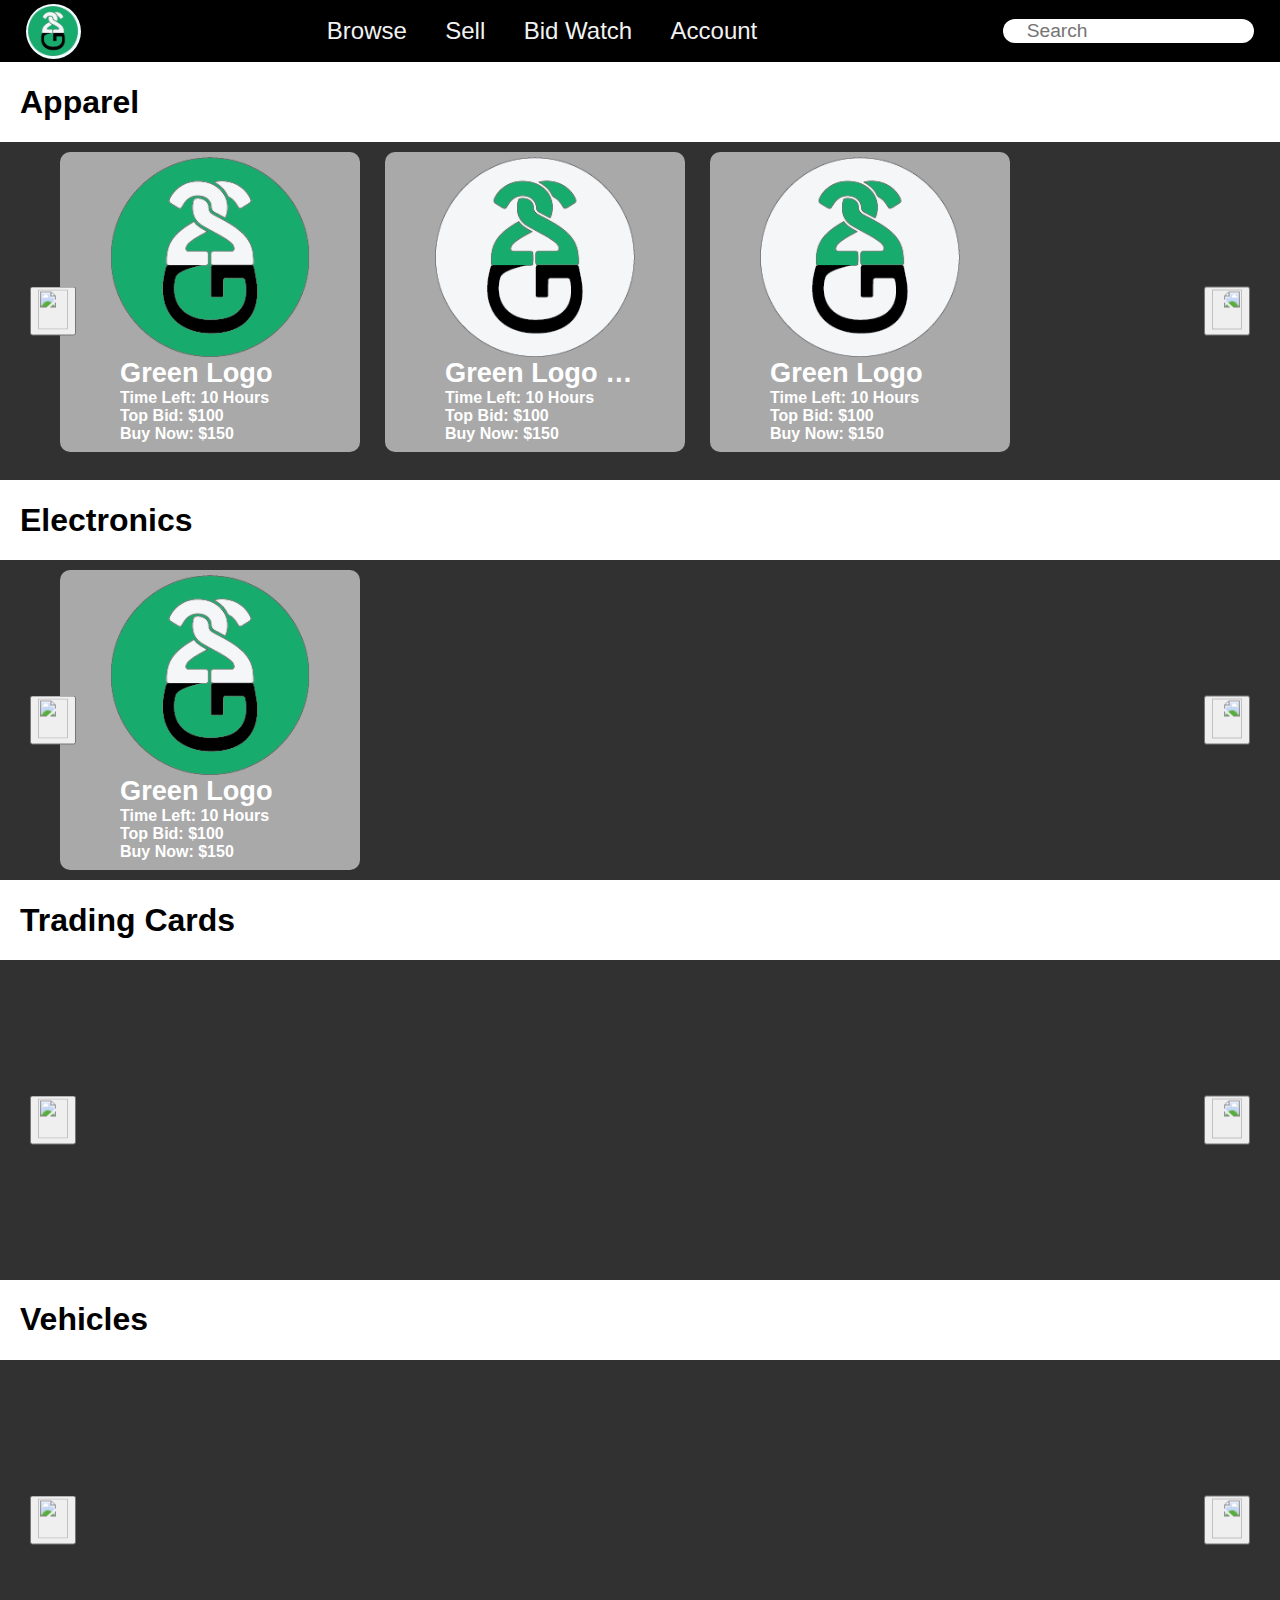
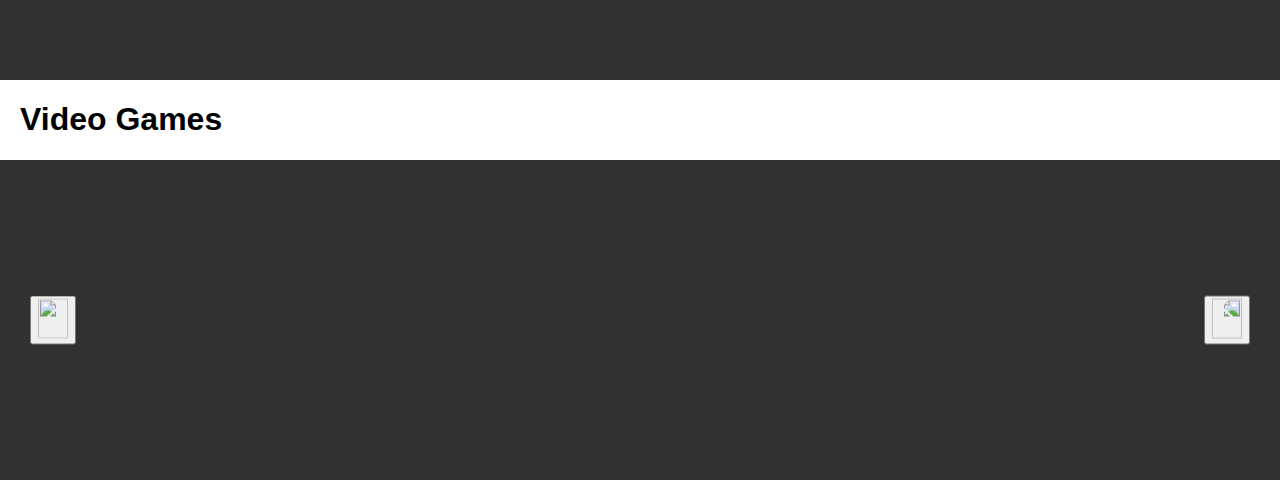
==== Index.html @ 7aaed66f "yay nav bar" ====
<!DOCTYPE html>
<html lang="en">
<head>
    <meta charset="UTF-8">
    <meta http-equiv="X-UA-Compatible" content="IE=edge">
    <meta name="viewport" content="width=device-width, initial-scale=1.0">
    <title>22G Auction</title>
    <script src = "JavaArray.js"></script>
</head>

<style>
body{
    margin: 0;
    font-family: Arial, Helvetica, sans-serif;
}

.topnav{
    background-color: black;
    display: flex;
    align-items: center;
    height: 3.9em;
    justify-content: space-between;
    width: 100%;
}
.topnav div{
    display: flex;
    justify-content: space-between;
    gap: 3vw;
}

.topnav a{
    color: #f2f2f2;
    text-align: center;
    text-decoration: none;
    font-size: 1.5em;
}
.topnav a:hover{
    color:silver;
    cursor: pointer;
}

.topnav button{
    color: #f2f2f2;
    margin-right: 3%;
} 

.topnavLogo{
    background-color:azure;
    border-radius: 50%;
    display:flex;
    margin-left: 2%;
    padding: 0.2%;
} 

.topnav input[type=text] {
    border: none;
    font-size: 1.2em;
    margin-right: 2%;
    border-radius: 1em;
    text-indent: 2ch;
}

.categories{
    overflow: hidden;
    margin-top: 5%;
}

.categories h1{
    margin-left: 20px;
}

.scroll-images {
    width: 100%;
    height: 320px;
    display: flex;
    flex-wrap: nowrap;
    overflow: hidden;
    scroll-behavior: smooth;
    gap: 25px

}

.product{
    width: 300px;
    height: 300px;
    margin-top: 10px;
    margin-bottom: 10px; 
    color: white;
    display: flex;
    background-color: darkgray;
    border-radius: 10px;
}
.product :hover{
    background-color:silver;
    border-radius: 10px;
}

.product-img{
    width: 300px;
    height: 200px;
    object-fit:contain;
    display: flex;
    margin-top: 5px;
}

.product b{
    font-size: 1.7em;
    font-weight: 700;
    white-space: nowrap;
    overflow: hidden;
    justify-content: center;
    margin-left: 60px;
    text-overflow: ellipsis;
    display:block;
    width:200px;
}

.product text{
    font-size: 1em;
    font-weight: 700;
    white-space: nowrap;
    overflow: hidden;
    margin-left: 60px;
}


.product a{
    text-decoration: none;
    color: white;
}

.cover {
    padding: 0px 30px;
    position: relative;
    background-color:rgb(49, 49, 49);
}

.left {
    position: absolute;
    left: 0;
    top: 50%;
    transform: translateY(-50%);
}
.right {
    position: absolute;
    right: 0;
    top: 50%;
    transform: translateY(-50%) rotateY(180deg);
}
</style>

<script>
    function leftScroll() {
      const left = document.querySelector(".scroll-images");
      left.scrollBy(-930, 0);
    }

    function rightScroll() {
      const right = document.querySelector(".scroll-images");
      right.scrollBy(930, 0);
    }

    function makeProduct(image, name, time, topBid, buy, productPage, idScroll){
        var element = document.getElementById(idScroll);

        element.innerHTML += `
        <div class="product">
            <a href= ${productPage}>
                <img class="product-img" src=${image} alt="image"/>
                <div class="product-text">
                    <b>${name}<br></b>
                    <text>Time Left: ${time}<br></text>
                    <text>Top Bid: $${topBid}<br></text>
                    <text>Buy Now: $${buy}</text>
                </div>
            </a>
        </div>
        `    
    }
</script>

<body>
    <div class="topNavDiv" >
        <nav class="topnav">
            <text class="topnavLogo"><img src = "Images/Logo_green.png" height = 50px width = 50px></text>
            <div>
                <a href=Browse.html>Browse</a>
                <a href="#Sell">Sell</a>
                <a href="#Bid Watch" style="white-space: nowrap;">Bid Watch</a>
                <a href="#Account">Account</a>
            </div>
            <input type="text" placeholder="Search">
        </nav>
    </div>

    <items class="categories">
        <h1>Apparel</h1>
            <div class="cover">
                <div class="cover">
                    <button class="left" onclick="leftScroll()"><img src = "Images/Left_arrow.png" height=40px width= 30px></button>
                    <div class="scroll-images" id = "Apparel"></div>
                    <img src = >
                    <button class="right" onclick="rightScroll()"><img src = "Images/Left_arrow.png" height=40px width= 30px></button>
                </div>
            </div>
        <h1 class = "category">Electronics</h1>
            <div class="cover">
                <div class="cover">
                    <button class="left" onclick="leftScroll()"><img src = "Images/Left_arrow.png" height=40px width= 30px></button>
                    <div class="scroll-images" id = "Electronics"></div>
                    <button class="right" onclick="rightScroll()"><img src = "Images/Left_arrow.png" height=40px width= 30px></button>
                </div>
            </div>
        <h1 class = "category">Trading Cards</h1>
            <div class="cover">
                <div class="cover">
                    <button class="left" onclick="leftScroll()"><img src = "Images/Left_arrow.png" height=40px width= 30px></button>
                    <div class="scroll-images" id = "Trading Cards"></div>
                    <button class="right" onclick="rightScroll()"><img src = "Images/Left_arrow.png" height=40px width= 30px></button>
                </div>
            </div>
        <h1 class = "category">Vehicles</h1>
            <div class="cover">
                <div class="cover">
                    <button class="left" onclick="leftScroll()"><img src = "Images/Left_arrow.png" height=40px width= 30px></button>
                    <div class="scroll-images" id = "Vehicles"></div>
                    <button class="right" onclick="rightScroll()"><img src = "Images/Left_arrow.png" height=40px width= 30px></button>
                </div>
            </div>
        <h1 class = "category">Video Games</h1>
            <div class="cover">
                <div class="cover">
                    <button class="left" onclick="leftScroll()"><img src = "Images/Left_arrow.png" height=40px width= 30px></button>
                    <div class="scroll-images" id = "Video Games"></div>
                    <button class="right" onclick="rightScroll()"><img src = "Images/Left_arrow.png" height=40px width= 30px></button>
                </div>
            </div>
    </items>
    <script>
        makeProduct(image = "Images/Logo_green.png", name = "Green Logo", time = "10 Hours", topBid = "100", buy = "150", productPage = "Browse.html",idScroll = "Apparel")
        makeProduct(image = "Images/Logo_green.png", name = "Green Logo", time = "10 Hours", topBid = "100", buy = "150", productPage = "Browse.html",idScroll = "Electronics")
        makeProduct(image = "Images/Logo_white.png", name = "Green Logo hi hello there", time = "10 Hours", topBid = "100", buy = "150", productPage = "Browse.html",idScroll = "Apparel")
        makeProduct(image = "Images/Logo_white.png", name = "Green Logo", time = "10 Hours", topBid = "100", buy = "150", productPage = "Browse.html", idScroll = "Apparel")
    </script>
</body>
</html>
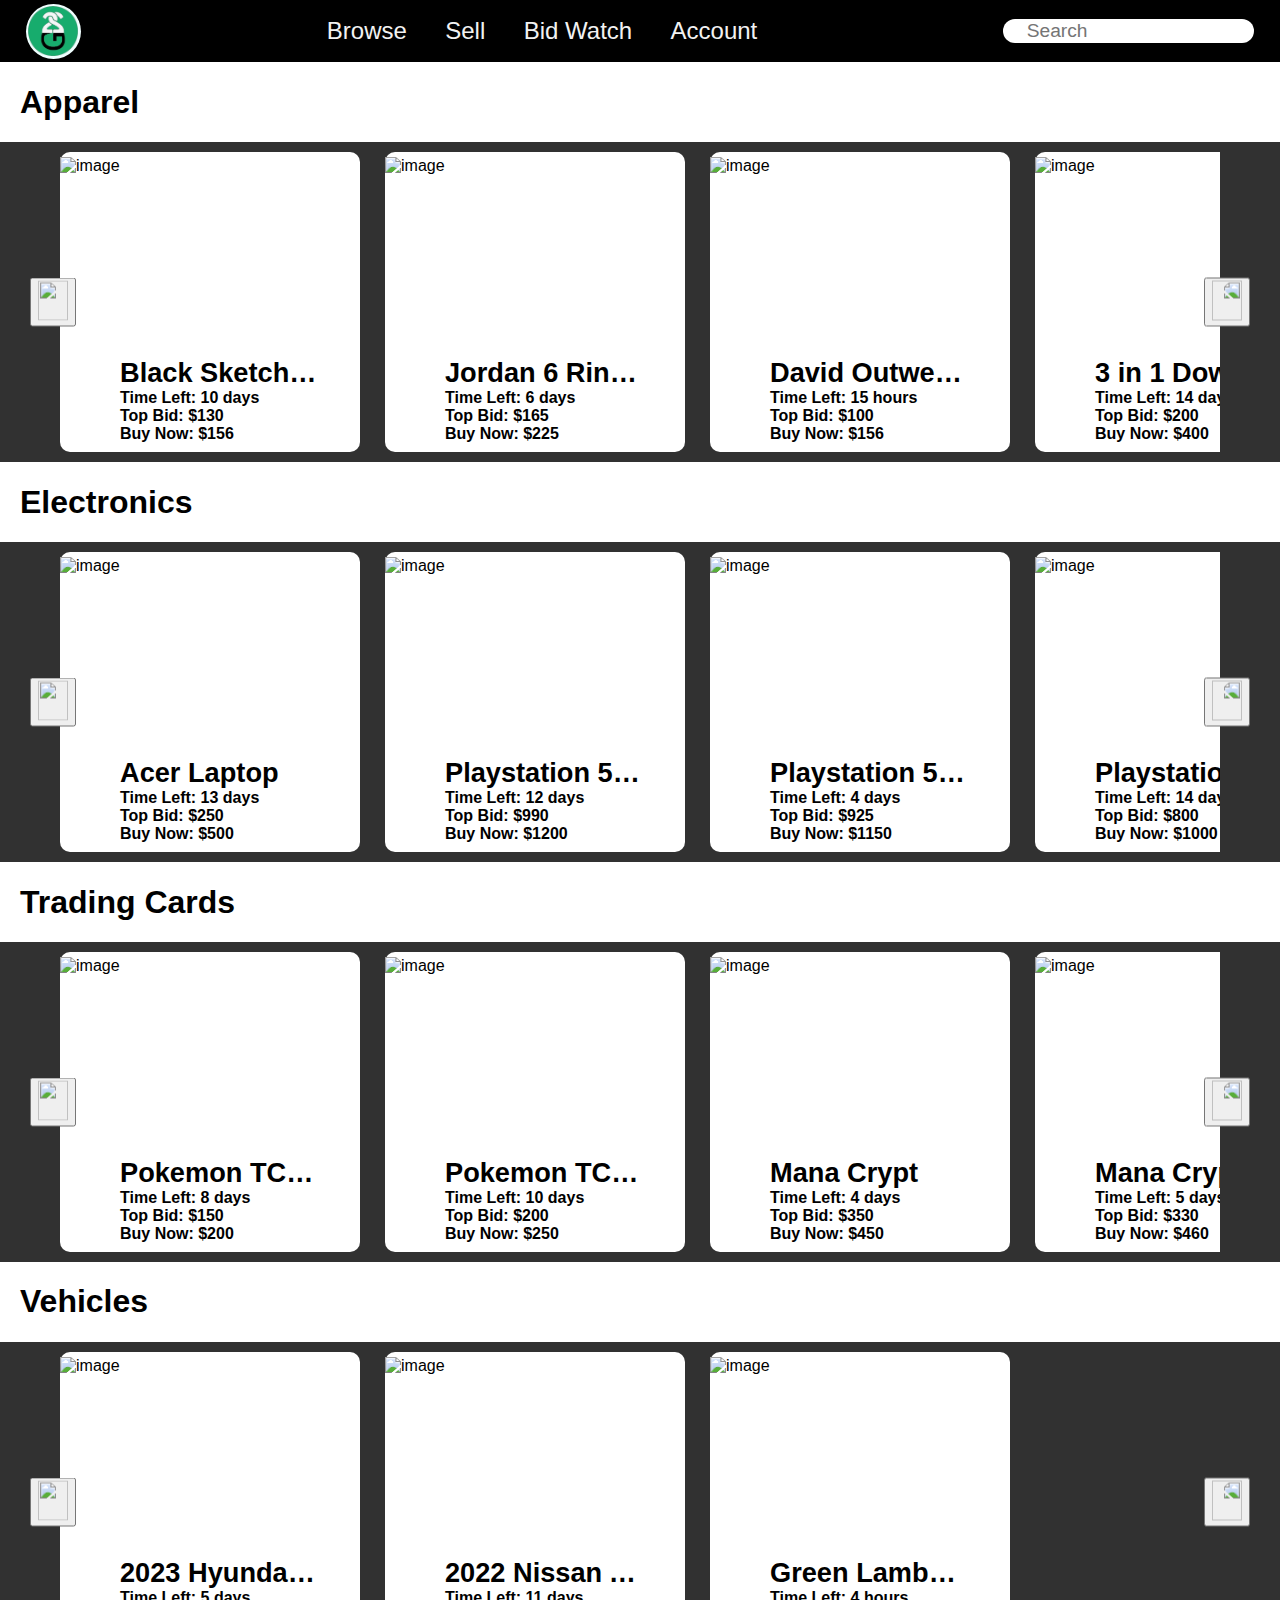
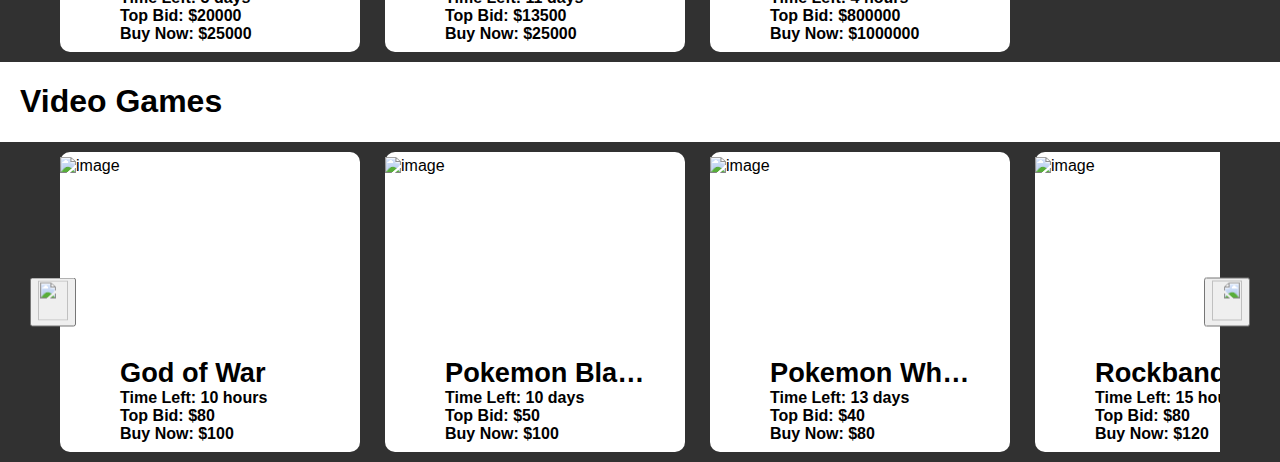
==== commit dccbc078: "Merge remote-tracking branch 'origin/Jonas3'" ====
--- a/Index.html
+++ b/Index.html
@@ -69,15 +69,54 @@
     margin-left: 20px;
 }
 
-.scroll-images {
-    width: 100%;
-    height: 320px;
-    display: flex;
-    flex-wrap: nowrap;
-    overflow: hidden;
-    scroll-behavior: smooth;
-    gap: 25px
-
+.scroll-images1 {
+    width: 100%;
+    height: 320px;
+    display: flex;
+    flex-wrap: nowrap;
+    overflow: hidden;
+    scroll-behavior: smooth;
+    gap: 25px
+}
+
+.scroll-images2 {
+    width: 100%;
+    height: 320px;
+    display: flex;
+    flex-wrap: nowrap;
+    overflow: hidden;
+    scroll-behavior: smooth;
+    gap: 25px
+}
+
+.scroll-images3 {
+    width: 100%;
+    height: 320px;
+    display: flex;
+    flex-wrap: nowrap;
+    overflow: hidden;
+    scroll-behavior: smooth;
+    gap: 25px
+}
+
+.scroll-images4 {
+    width: 100%;
+    height: 320px;
+    display: flex;
+    flex-wrap: nowrap;
+    overflow: hidden;
+    scroll-behavior: smooth;
+    gap: 25px
+}
+
+.scroll-images5 {
+    width: 100%;
+    height: 320px;
+    display: flex;
+    flex-wrap: nowrap;
+    overflow: hidden;
+    scroll-behavior: smooth;
+    gap: 25px
 }
 
 .product{
@@ -85,9 +124,8 @@
     height: 300px;
     margin-top: 10px;
     margin-bottom: 10px; 
-    color: white;
-    display: flex;
-    background-color: darkgray;
+    display: flex;
+    background-color: white;
     border-radius: 10px;
 }
 .product :hover{
@@ -126,7 +164,7 @@
 
 .product a{
     text-decoration: none;
-    color: white;
+    color: black;
 }
 
 .cover {
@@ -148,36 +186,6 @@
     transform: translateY(-50%) rotateY(180deg);
 }
 </style>
-
-<script>
-    function leftScroll() {
-      const left = document.querySelector(".scroll-images");
-      left.scrollBy(-930, 0);
-    }
-
-    function rightScroll() {
-      const right = document.querySelector(".scroll-images");
-      right.scrollBy(930, 0);
-    }
-
-    function makeProduct(image, name, time, topBid, buy, productPage, idScroll){
-        var element = document.getElementById(idScroll);
-
-        element.innerHTML += `
-        <div class="product">
-            <a href= ${productPage}>
-                <img class="product-img" src=${image} alt="image"/>
-                <div class="product-text">
-                    <b>${name}<br></b>
-                    <text>Time Left: ${time}<br></text>
-                    <text>Top Bid: $${topBid}<br></text>
-                    <text>Buy Now: $${buy}</text>
-                </div>
-            </a>
-        </div>
-        `    
-    }
-</script>
 
 <body>
     <div class="topNavDiv" >
@@ -197,50 +205,46 @@
         <h1>Apparel</h1>
             <div class="cover">
                 <div class="cover">
-                    <button class="left" onclick="leftScroll()"><img src = "Images/Left_arrow.png" height=40px width= 30px></button>
-                    <div class="scroll-images" id = "Apparel"></div>
-                    <img src = >
-                    <button class="right" onclick="rightScroll()"><img src = "Images/Left_arrow.png" height=40px width= 30px></button>
+                    <button class="left" onclick="leftScrollApparel()"><img src = "Images/Left_arrow.png" height=40px width= 30px></button>
+                    <div class="scroll-images1" id = "Apparel"></div>
+                    <button class="right" onclick="rightScrollApparel()"><img src = "Images/Left_arrow.png" height=40px width= 30px></button>
                 </div>
             </div>
         <h1 class = "category">Electronics</h1>
             <div class="cover">
                 <div class="cover">
-                    <button class="left" onclick="leftScroll()"><img src = "Images/Left_arrow.png" height=40px width= 30px></button>
-                    <div class="scroll-images" id = "Electronics"></div>
-                    <button class="right" onclick="rightScroll()"><img src = "Images/Left_arrow.png" height=40px width= 30px></button>
+                    <button class="left" onclick="leftScrollElectronics()"><img src = "Images/Left_arrow.png" height=40px width= 30px></button>
+                    <div class="scroll-images2" id = "Electronics"></div>
+                    <button class="right" onclick="rightScrollElectronics()"><img src = "Images/Left_arrow.png" height=40px width= 30px></button>
                 </div>
             </div>
         <h1 class = "category">Trading Cards</h1>
             <div class="cover">
                 <div class="cover">
-                    <button class="left" onclick="leftScroll()"><img src = "Images/Left_arrow.png" height=40px width= 30px></button>
-                    <div class="scroll-images" id = "Trading Cards"></div>
-                    <button class="right" onclick="rightScroll()"><img src = "Images/Left_arrow.png" height=40px width= 30px></button>
+                    <button class="left" onclick="leftScrollCards()"><img src = "Images/Left_arrow.png" height=40px width= 30px></button>
+                    <div class="scroll-images3" id = "Trading Cards"></div>
+                    <button class="right" onclick="rightScrollCards()"><img src = "Images/Left_arrow.png" height=40px width= 30px></button>
                 </div>
             </div>
         <h1 class = "category">Vehicles</h1>
             <div class="cover">
                 <div class="cover">
-                    <button class="left" onclick="leftScroll()"><img src = "Images/Left_arrow.png" height=40px width= 30px></button>
-                    <div class="scroll-images" id = "Vehicles"></div>
-                    <button class="right" onclick="rightScroll()"><img src = "Images/Left_arrow.png" height=40px width= 30px></button>
+                    <button class="left" onclick="leftScrollCars()"><img src = "Images/Left_arrow.png" height=40px width= 30px></button>
+                    <div class="scroll-images4" id = "Vehicles"></div>
+                    <button class="right" onclick="rightScrollCars()"><img src = "Images/Left_arrow.png" height=40px width= 30px></button>
                 </div>
             </div>
         <h1 class = "category">Video Games</h1>
             <div class="cover">
                 <div class="cover">
-                    <button class="left" onclick="leftScroll()"><img src = "Images/Left_arrow.png" height=40px width= 30px></button>
-                    <div class="scroll-images" id = "Video Games"></div>
-                    <button class="right" onclick="rightScroll()"><img src = "Images/Left_arrow.png" height=40px width= 30px></button>
+                    <button class="left" onclick="leftScrollVideo()"><img src = "Images/Left_arrow.png" height=40px width= 30px></button>
+                    <div class="scroll-images5" id = "Video Games"></div>
+                    <button class="right" onclick="rightScrollVideo()"><img src = "Images/Left_arrow.png" height=40px width= 30px></button>
                 </div>
             </div>
     </items>
     <script>
-        makeProduct(image = "Images/Logo_green.png", name = "Green Logo", time = "10 Hours", topBid = "100", buy = "150", productPage = "Browse.html",idScroll = "Apparel")
-        makeProduct(image = "Images/Logo_green.png", name = "Green Logo", time = "10 Hours", topBid = "100", buy = "150", productPage = "Browse.html",idScroll = "Electronics")
-        makeProduct(image = "Images/Logo_white.png", name = "Green Logo hi hello there", time = "10 Hours", topBid = "100", buy = "150", productPage = "Browse.html",idScroll = "Apparel")
-        makeProduct(image = "Images/Logo_white.png", name = "Green Logo", time = "10 Hours", topBid = "100", buy = "150", productPage = "Browse.html", idScroll = "Apparel")
+        addAllProducts()
     </script>
 </body>
 </html>
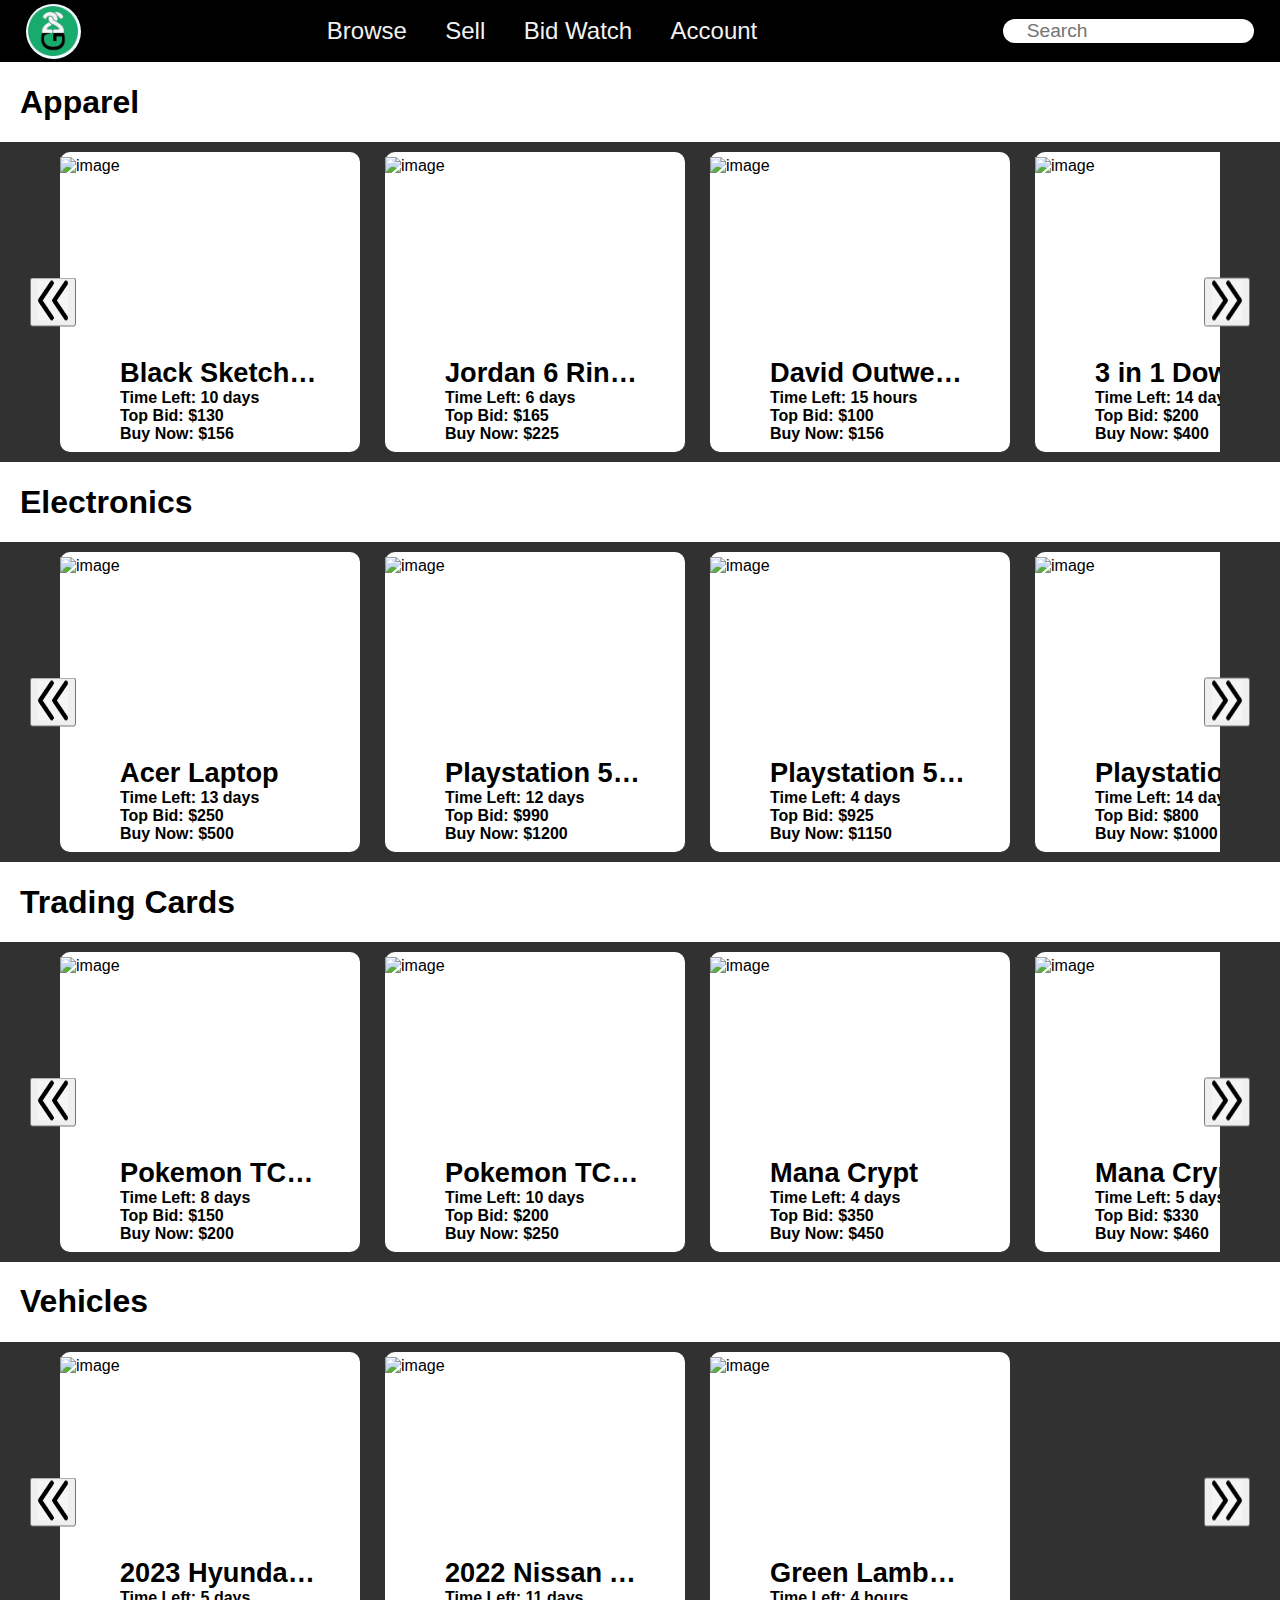
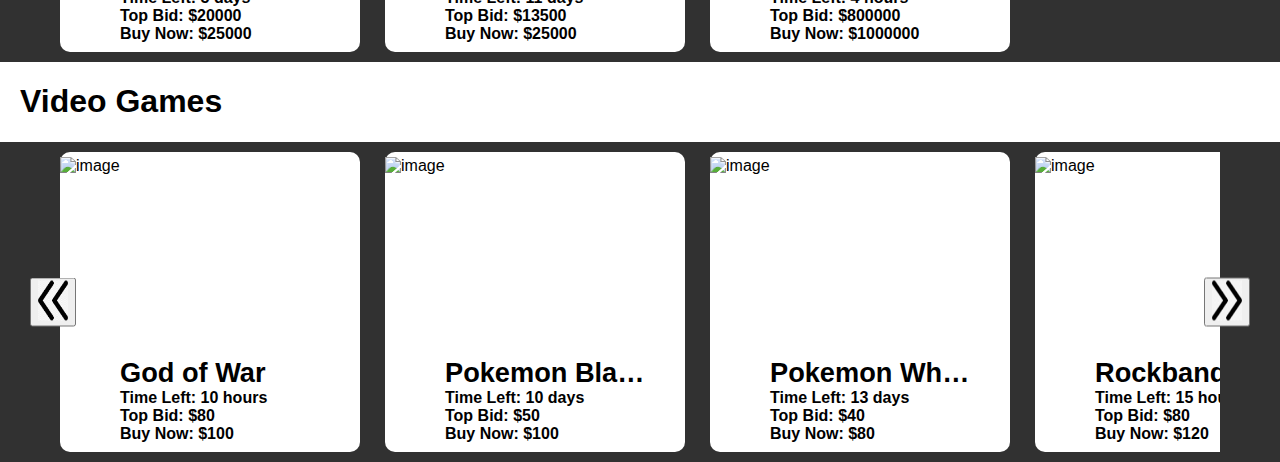
==== commit 35e8afac: "pulled from main, adjusted scripts" ====
--- a/Index.html
+++ b/Index.html
@@ -192,10 +192,10 @@
         <nav class="topnav">
             <text class="topnavLogo"><img src = "Images/Logo_green.png" height = 50px width = 50px></text>
             <div>
-                <a href=Browse.html>Browse</a>
-                <a href="#Sell">Sell</a>
-                <a href="#Bid Watch" style="white-space: nowrap;">Bid Watch</a>
-                <a href="#Account">Account</a>
+                <a href="Browse.html">Browse</a>
+                <a href="Sell_page.html">Sell</a>
+                <a href="BidWatch.html" style="white-space: nowrap;">Bid Watch</a>
+                <a href="Accounts.html">Account</a>
             </div>
             <input type="text" placeholder="Search">
         </nav>
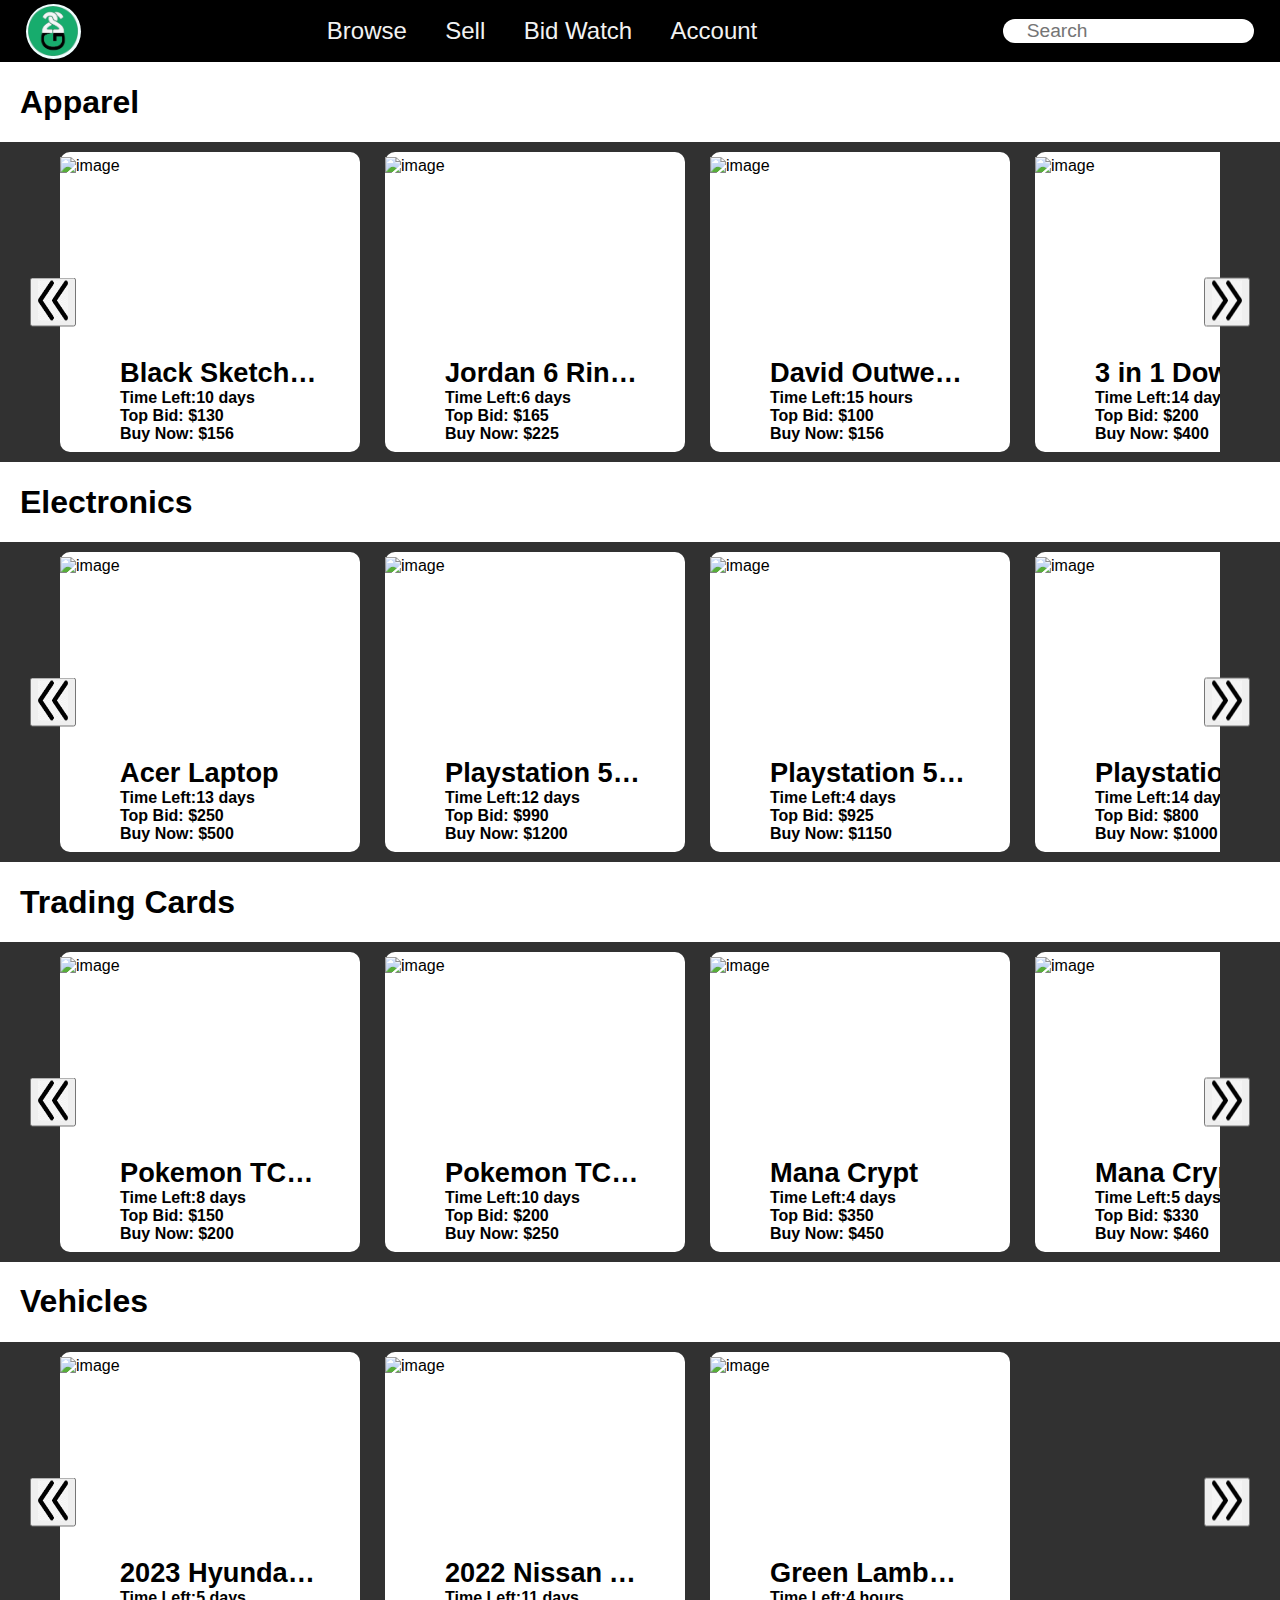
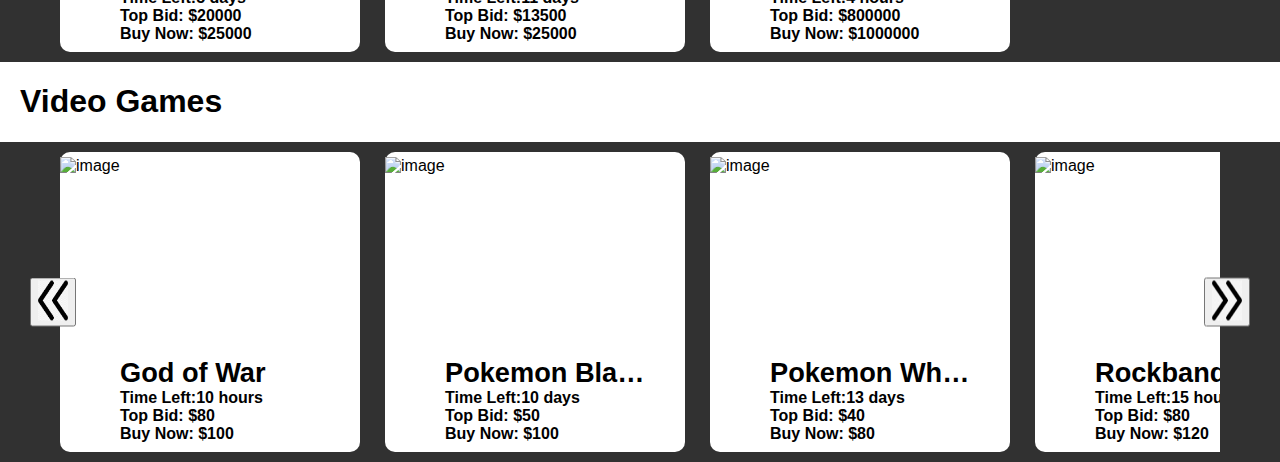
==== commit b4bdd6bd: "Merge branch 'Faheem' into main2" ====
--- a/Index.html
+++ b/Index.html
@@ -5,7 +5,7 @@
     <meta http-equiv="X-UA-Compatible" content="IE=edge">
     <meta name="viewport" content="width=device-width, initial-scale=1.0">
     <title>22G Auction</title>
-    <script src = "JavaArray.js"></script>
+    <script src = "scripts/JavaArray.js"></script>
 </head>
 
 <style>
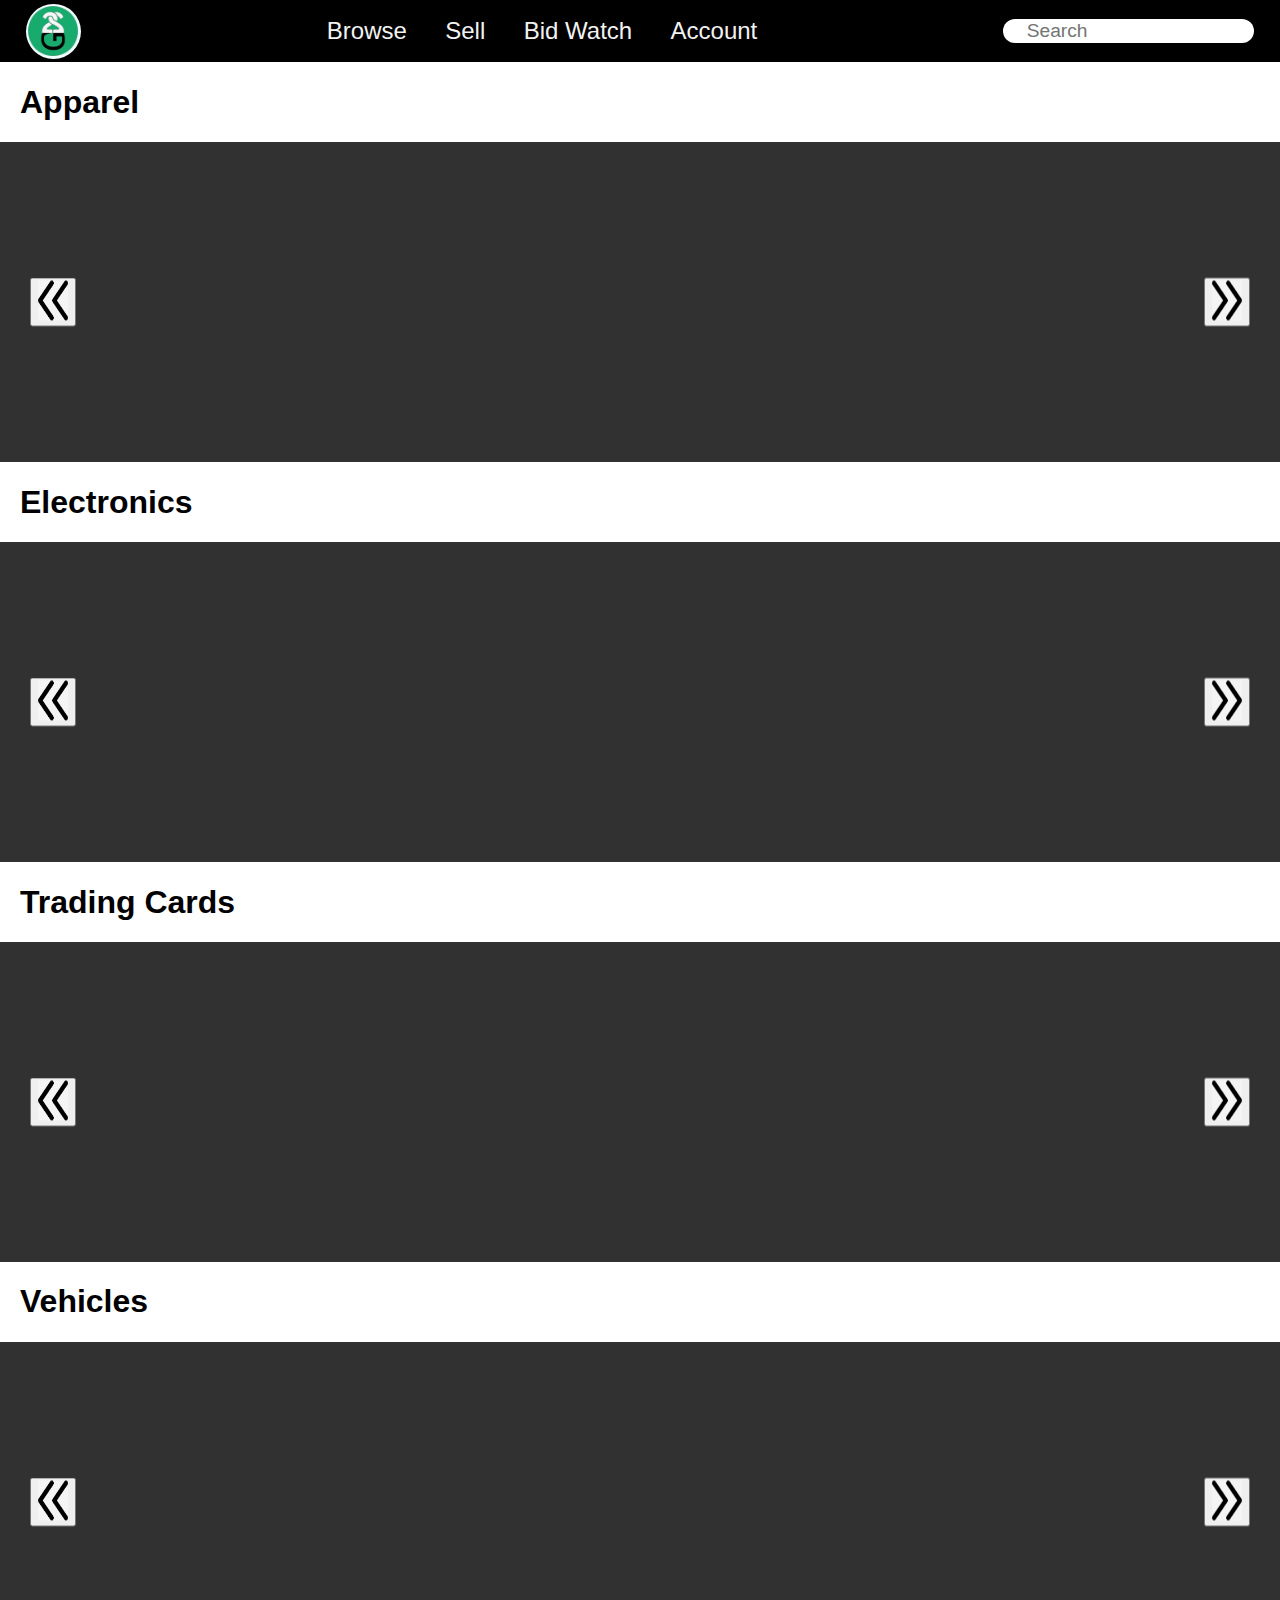
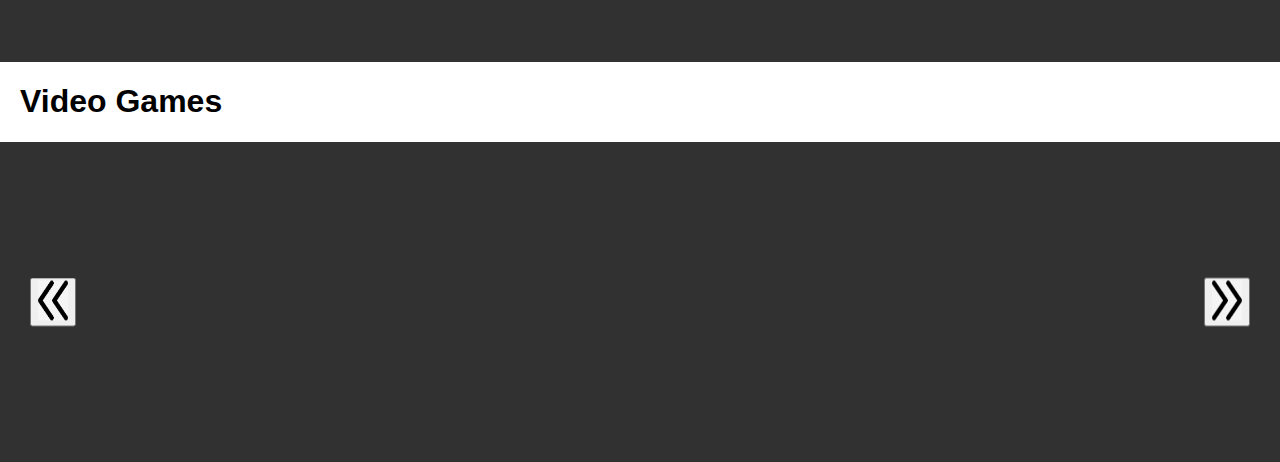
==== commit 5fb2afe0: "imi" ====
--- a/Index.html
+++ b/Index.html
@@ -244,6 +244,7 @@
             </div>
     </items>
     <script>
+        getArray()
         addAllProducts()
     </script>
 </body>
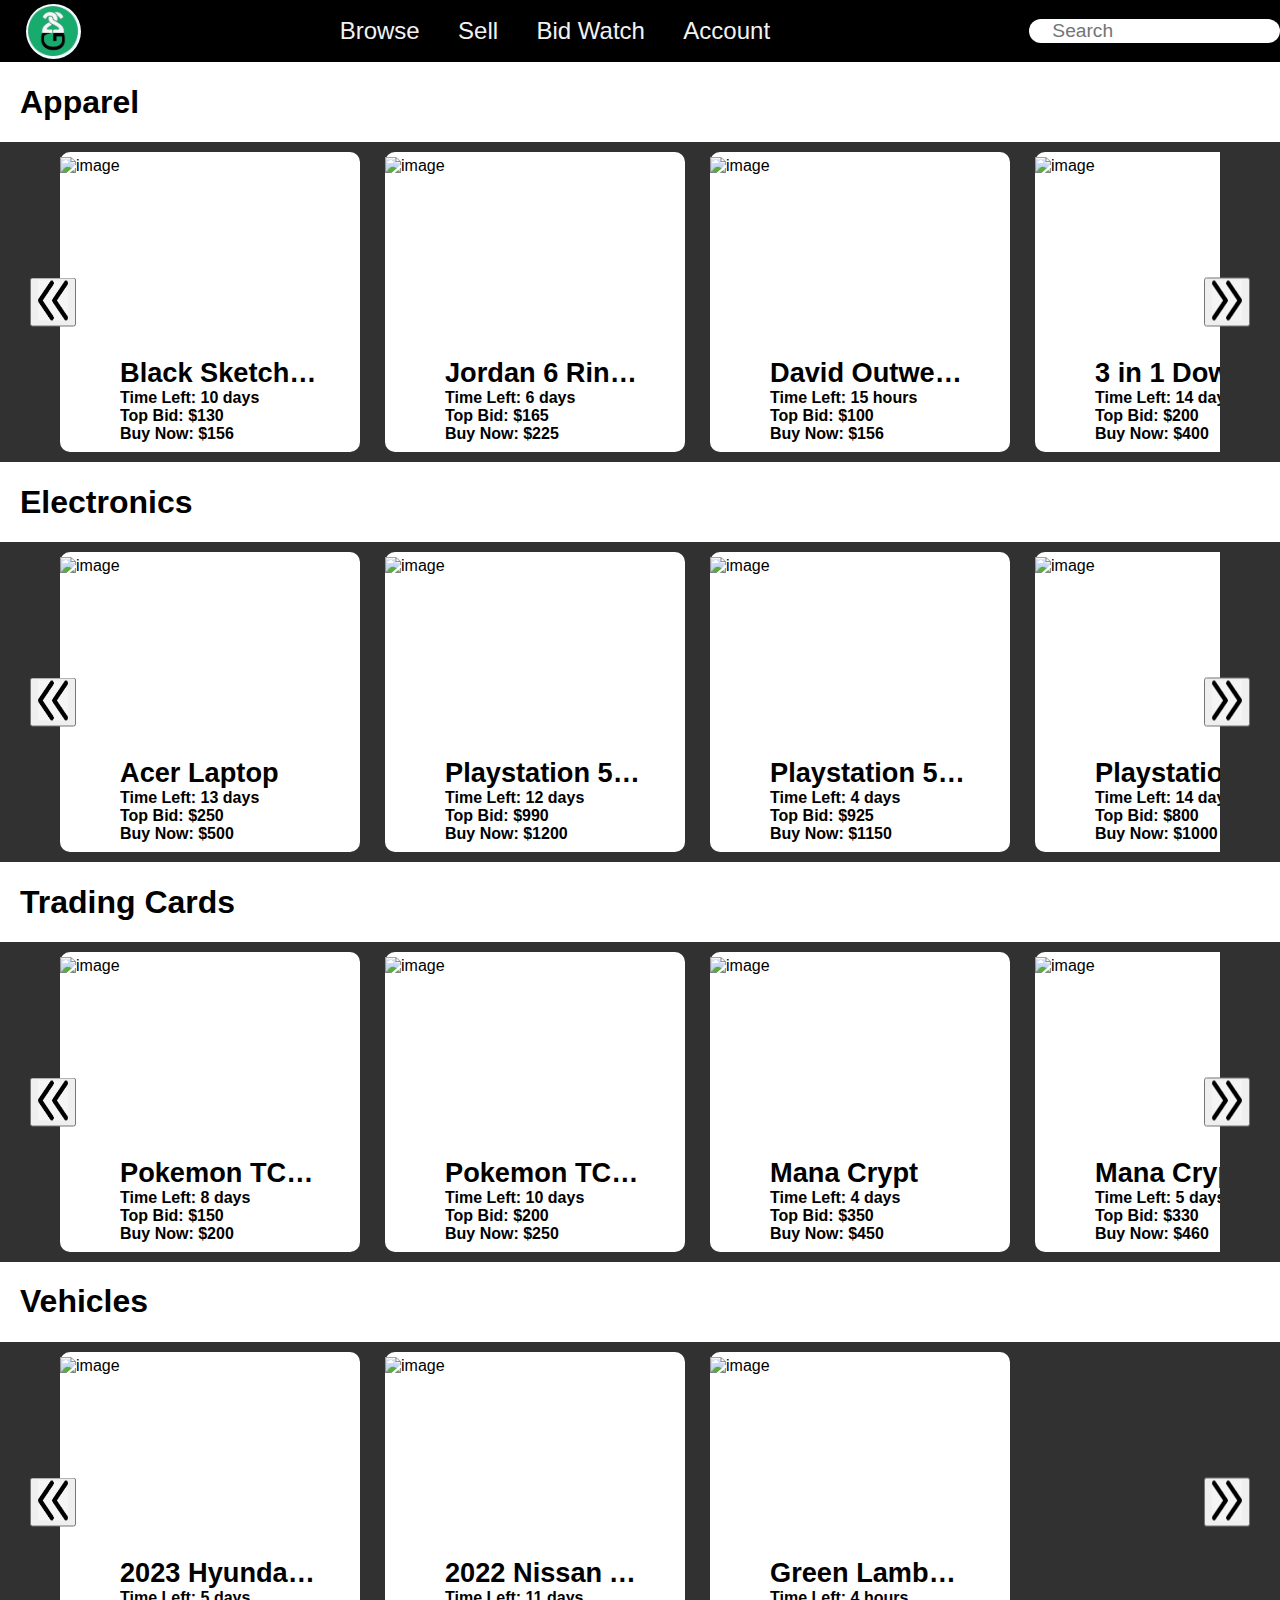
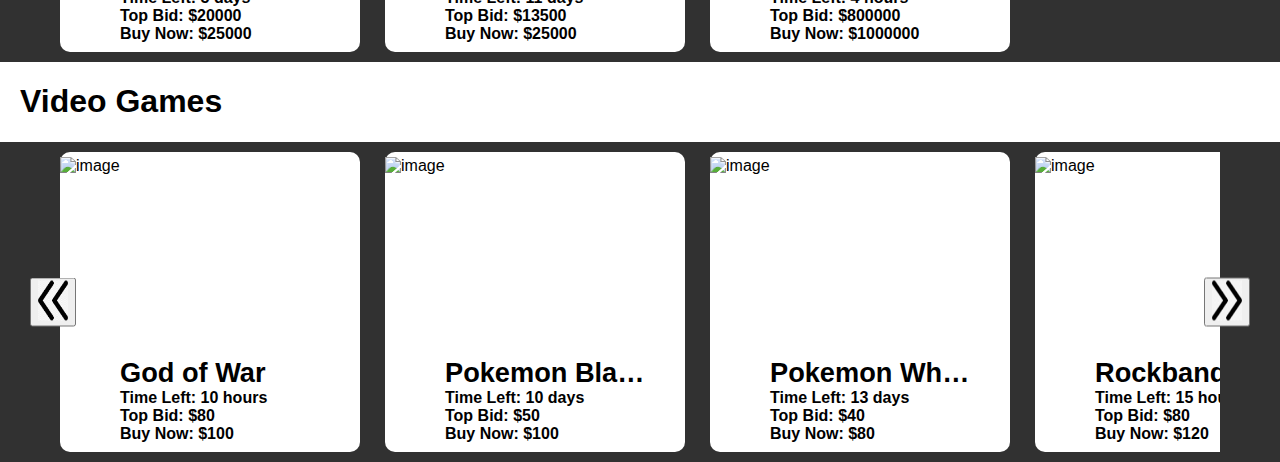
==== commit e9305d55: "Merge branch 'main' of https://github.com/bochacho/HCI" ====
--- a/Index.html
+++ b/Index.html
@@ -5,7 +5,7 @@
     <meta http-equiv="X-UA-Compatible" content="IE=edge">
     <meta name="viewport" content="width=device-width, initial-scale=1.0">
     <title>22G Auction</title>
-    <script src = "scripts/JavaArray.js"></script>
+    <script src = "JavaArray.js"></script>
 </head>
 
 <style>
@@ -197,7 +197,10 @@
                 <a href="BidWatch.html" style="white-space: nowrap;">Bid Watch</a>
                 <a href="Accounts.html">Account</a>
             </div>
-            <input type="text" placeholder="Search">
+            <form action="Browse.html">
+                <input type="text" placeholder="Search" required>
+                <input type="submit" hidden>
+            </form>
         </nav>
     </div>
 
@@ -244,8 +247,8 @@
             </div>
     </items>
     <script>
-        getArray()
         addAllProducts()
+        storeArray()
     </script>
 </body>
 </html>
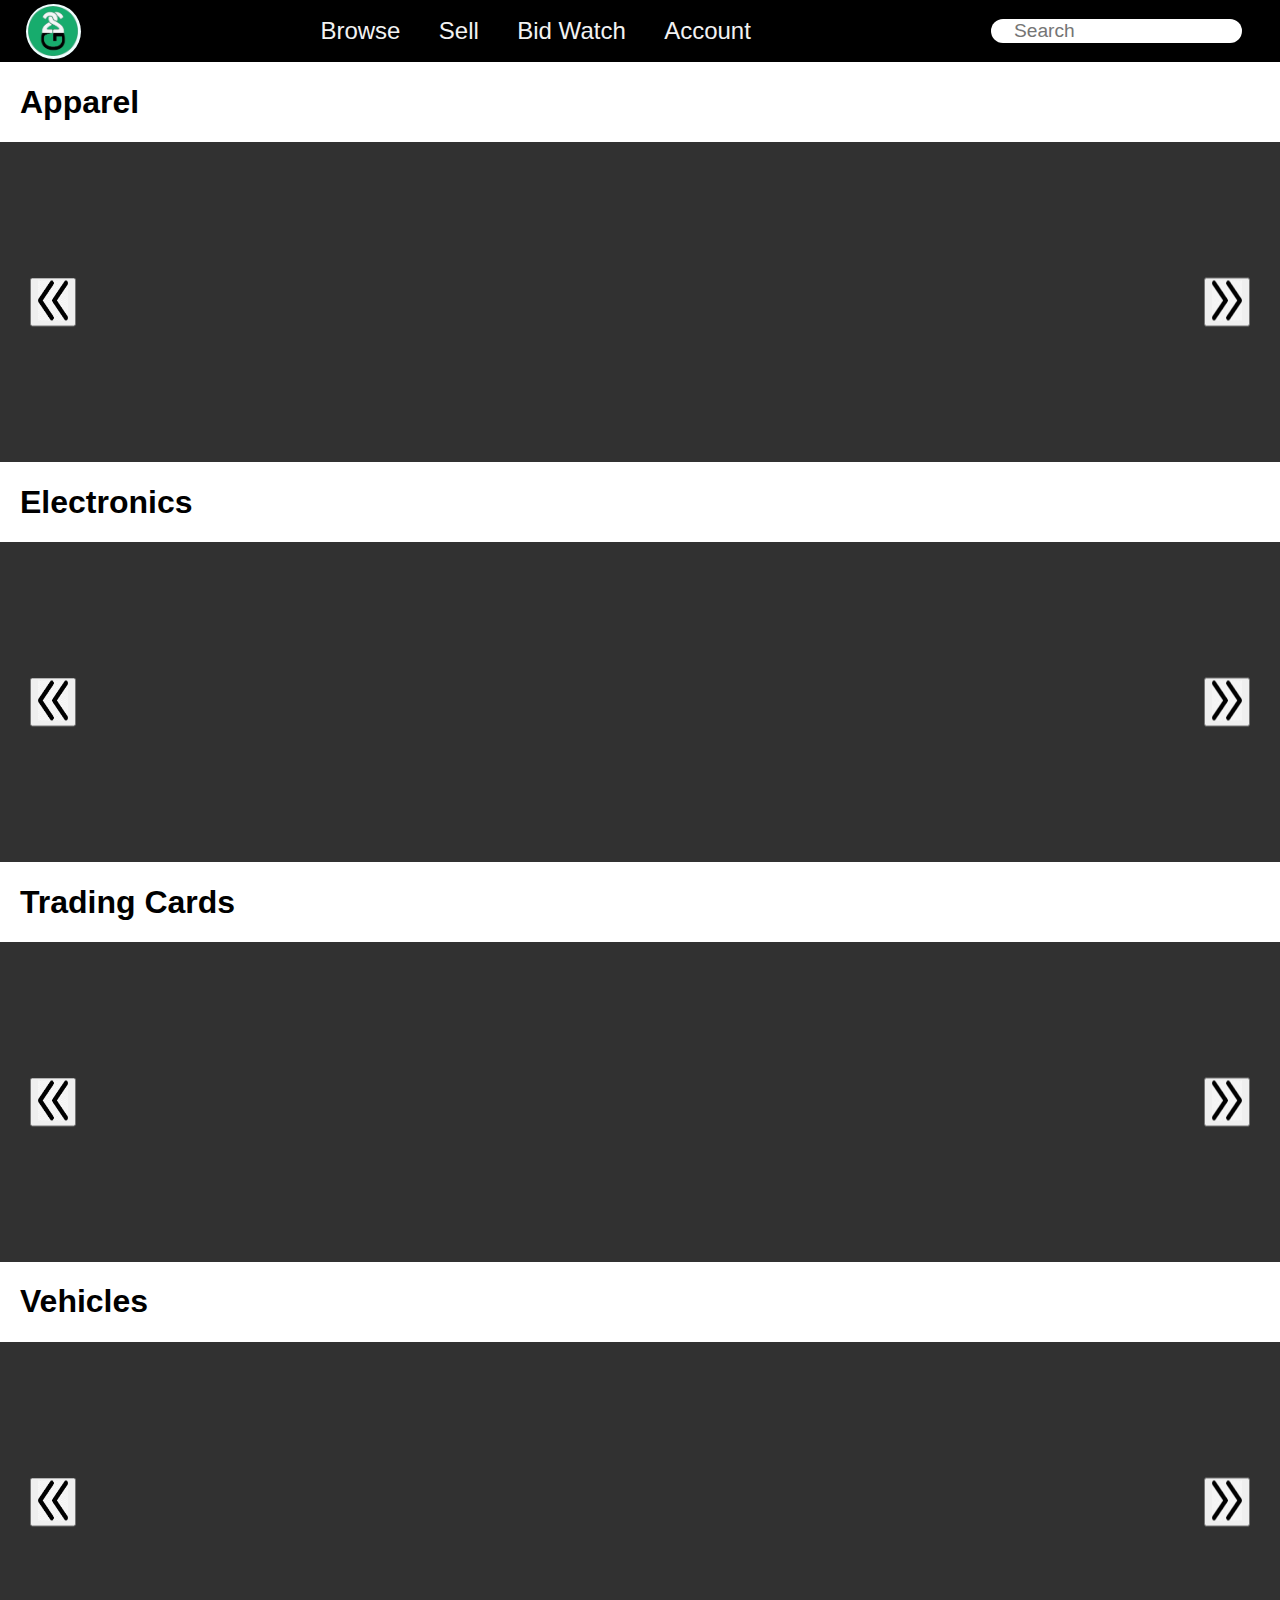
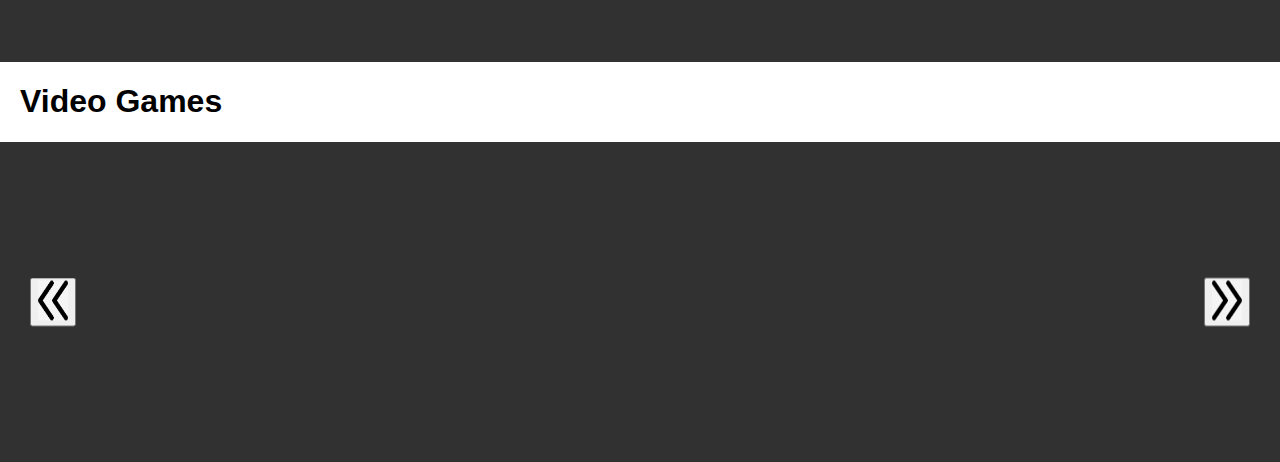
==== commit 6ebd0f93: "Lets go" ====
--- a/Index.html
+++ b/Index.html
@@ -5,7 +5,7 @@
     <meta http-equiv="X-UA-Compatible" content="IE=edge">
     <meta name="viewport" content="width=device-width, initial-scale=1.0">
     <title>22G Auction</title>
-    <script src = "JavaArray.js"></script>
+    <script src = "scripts/JavaArray.js"></script>
 </head>
 
 <style>
@@ -197,8 +197,8 @@
                 <a href="BidWatch.html" style="white-space: nowrap;">Bid Watch</a>
                 <a href="Accounts.html">Account</a>
             </div>
-            <form action="Browse.html">
-                <input type="text" placeholder="Search" required>
+            <form onsubmit="saveAndSearch()" action = "Browse.html" style = "margin-right:3%;">
+                <input type="text" id = "SearchBar" placeholder="Search">
                 <input type="submit" hidden>
             </form>
         </nav>
@@ -247,8 +247,8 @@
             </div>
     </items>
     <script>
+        getArray()
         addAllProducts()
-        storeArray()
     </script>
 </body>
 </html>
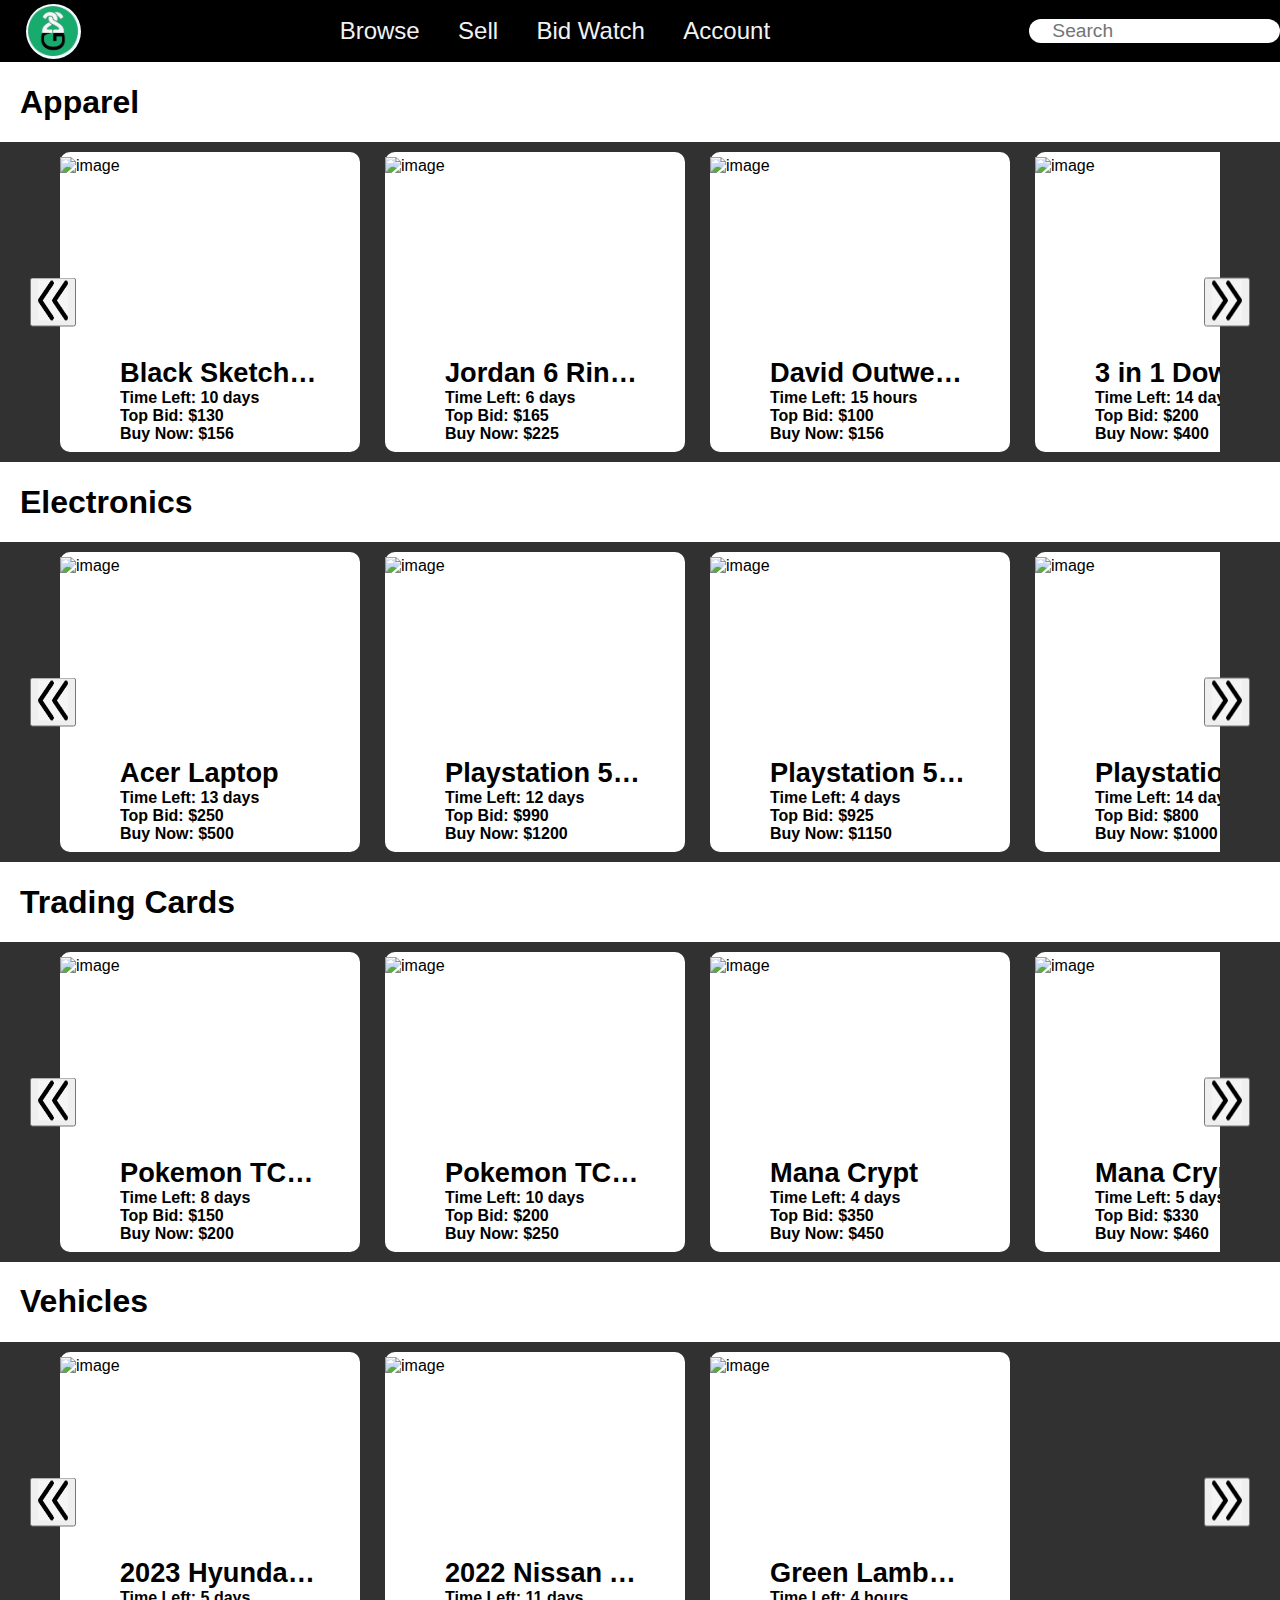
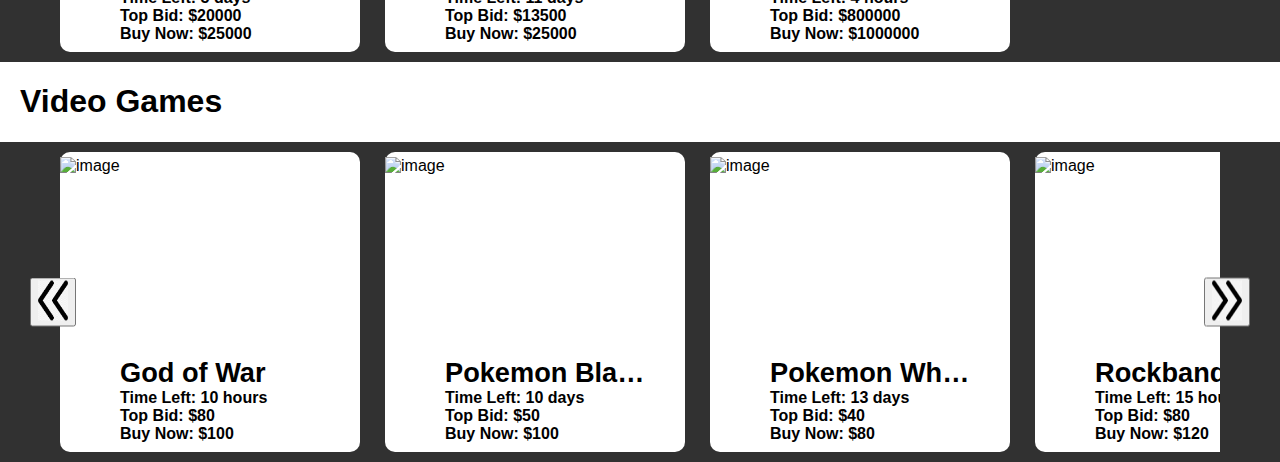
==== commit 2359ed61: "Merge branch 'main' into Adwait" ====
--- a/Index.html
+++ b/Index.html
@@ -5,7 +5,7 @@
     <meta http-equiv="X-UA-Compatible" content="IE=edge">
     <meta name="viewport" content="width=device-width, initial-scale=1.0">
     <title>22G Auction</title>
-    <script src = "scripts/JavaArray.js"></script>
+    <script src = "JavaArray.js"></script>
 </head>
 
 <style>
@@ -197,8 +197,8 @@
                 <a href="BidWatch.html" style="white-space: nowrap;">Bid Watch</a>
                 <a href="Accounts.html">Account</a>
             </div>
-            <form onsubmit="saveAndSearch()" action = "Browse.html" style = "margin-right:3%;">
-                <input type="text" id = "SearchBar" placeholder="Search">
+            <form action="Browse.html">
+                <input type="text" placeholder="Search" required>
                 <input type="submit" hidden>
             </form>
         </nav>
@@ -247,8 +247,8 @@
             </div>
     </items>
     <script>
-        getArray()
         addAllProducts()
+        storeArray()
     </script>
 </body>
 </html>
